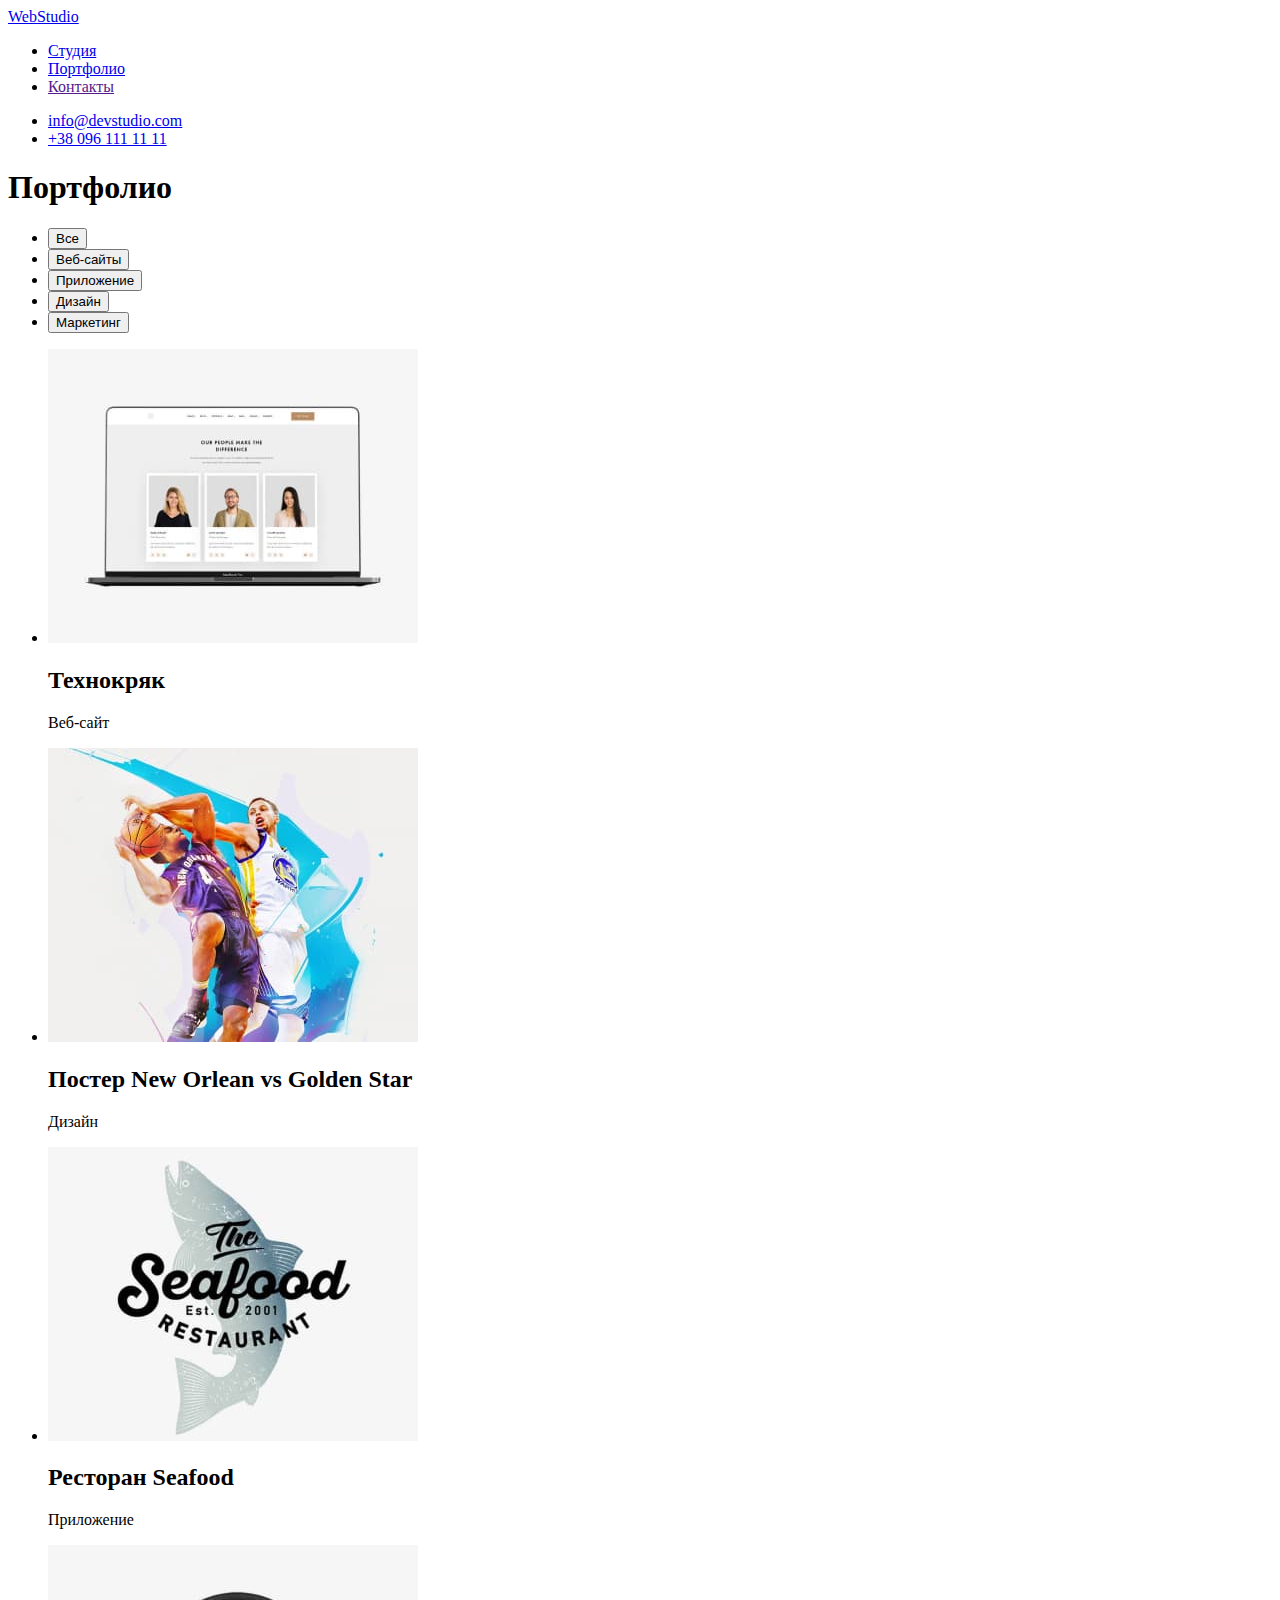
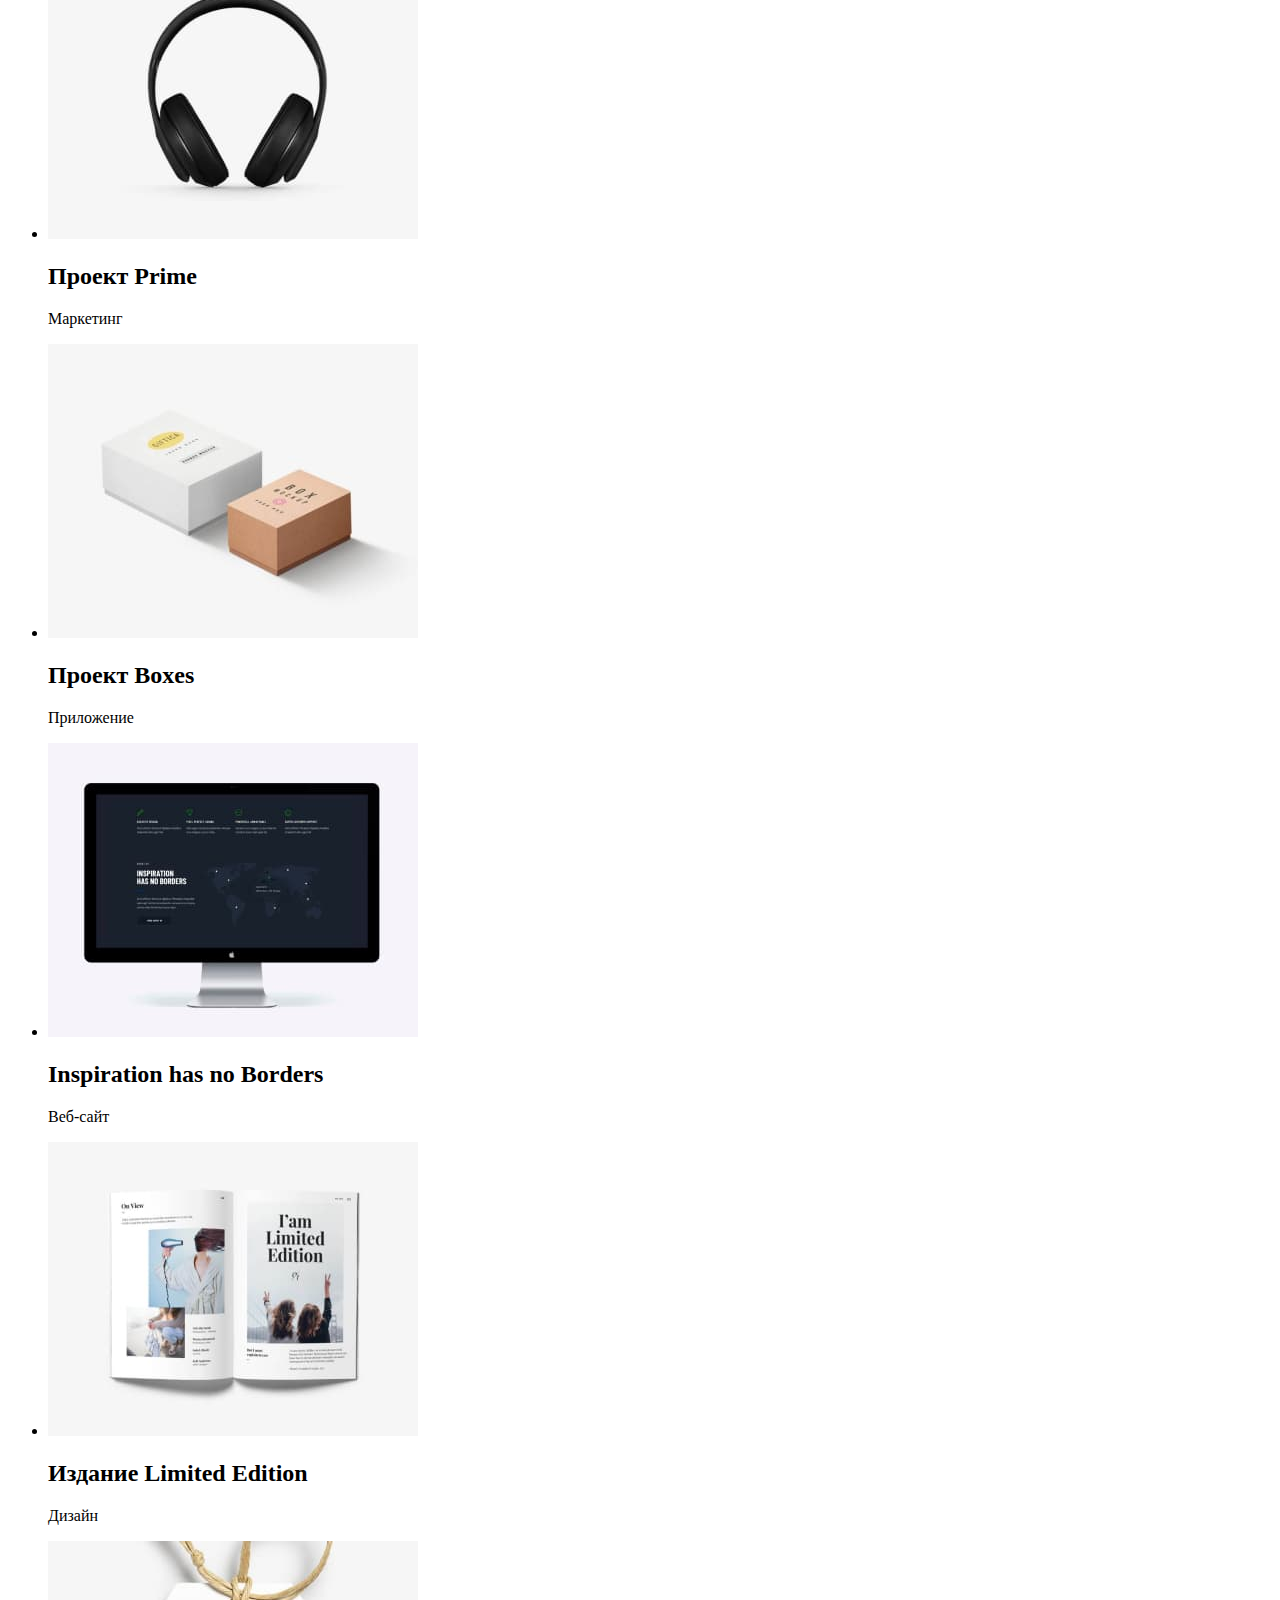
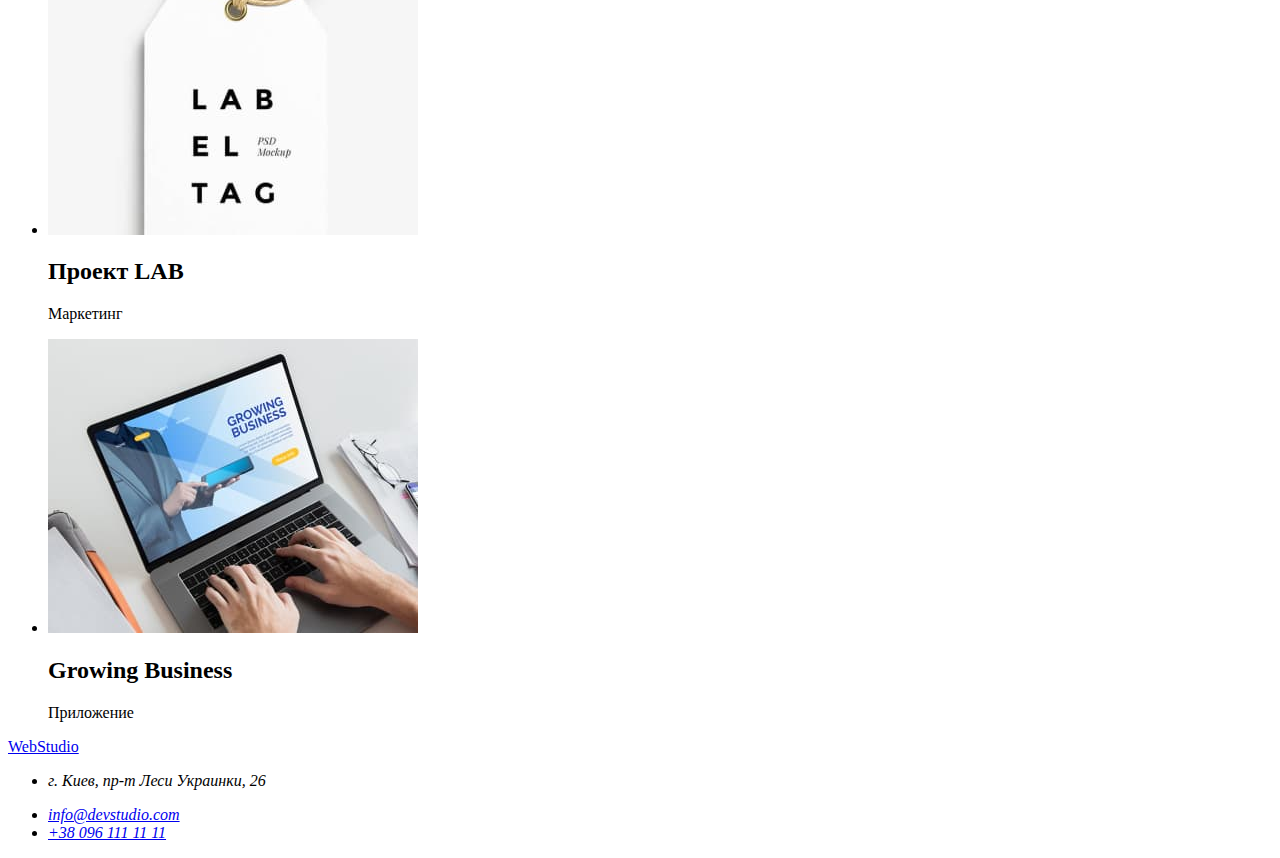
==== portfolio.html @ 628cbbda "Додано styles.css, додано розмітку portfolio.html" ====
<!DOCTYPE html>
<html lang="ru">
<head>
    <meta charset="UTF-8">
    <meta http-equiv="X-UA-Compatible" content="IE=edge">
    <meta name="viewport" content="width=device-width, initial-scale=1.0">
    <link rel="stylesheet" href="./css/styles.css">
    <title>Портфолио</title>
</head>
<body>
    <header>
        <nav>
        <a lang="en" href="./index.html">WebStudio</a>
        
            <ul>
                <li>
                    <a href="./index.html">Студия</a>
                </li>
                <li>
                    <a href="./portfolio.html">Портфолио</a>
                </li>
                <li>
                    <a href="">Контакты</a>
                </li>
            </ul>
        </nav>

        <ul>
            <li>
                <a href="mailto:info@devstudio.com">info@devstudio.com</a>
            </li>
            <li>
                <a href="callto:+380961111111">+38 096 111 11 11</a>
            </li>
        </ul>    
    </header>
    <main>
        <section>
           <h1>Портфолио</h1>
           <ul>
               <li>
                   <button type="button">Все</button>
               </li>
               <li>
                <button type="button">Веб-сайты</button>
                </li>
                <li>
                    <button type="button">Приложение</button>
                </li>
                <li>
                    <button type="button">Дизайн</button>
                </li>
                <li>
                    <button type="button">Маркетинг</button>
                </li>
           </ul>
           <ul>
               <li>
                   <img src="./images/portfolio-pic-1.jpg" alt="Логотип Технокряк" width="370" height="294">
                   <h2>Технокряк</h2>
                   <p>Веб-сайт</p>
               </li>
               <li>
                   <img src="./images/portfolio-pic-2.jpg" alt="Постер New Orlean vs Golden Star" width="370" height="294">
                   <h2>Постер New Orlean vs Golden Star</h2>
                   <p>Дизайн</p>
                </li>
                <li>
                    <img src="./images/portfolio-pic-3.jpg" alt="Логотип Ресторана Seafood" width="370" height="294">
                    <h2>Ресторан Seafood</h2>
                    <p>Приложение</p>
                </li>
                <li>
                    <img src="./images/portfolio-pic-4.jpg" alt="Логотип Проекта Prime" width="370" height="294">
                    <h2>Проект Prime</h2>
                    <p>Маркетинг</p>
                </li>
                <li>
                    <img src="./images/portfolio-pic-5.jpg" alt="Логотип Проекта Boxes" width="370" height="294">
                    <h2>Проект Boxes</h2>
                    <p>Приложение</p>
                </li>
                <li>
                    <img src="./images/portfolio-pic-6.jpg" alt="Логотип Inspiration has no Borders" width="370" height="294">
                    <h2 lang="en">Inspiration has no Borders</h2>
                    <p>Веб-сайт</p>
                </li>
                <li>
                    <img src="./images/portfolio-pic-7.jpg" alt="Логотип Издания Limited Edition" width="370" height="294">
                    <h2>Издание Limited Edition</h2>
                    <p>Дизайн</p>
                </li>
                <li>
                    <img src="./images/portfolio-pic-8.jpg" alt="Логотип Проект LAB" width="370" height="294">
                    <h2>Проект LAB</h2>
                    <p>Маркетинг</p>
                </li>
                <li>
                    <img src="./images/portfolio-pic-9.jpg" alt="Логотип Growing Business" width="370" height="294">
                    <h2 lang="en">Growing Business</h2>
                    <p>Приложение</p>
                </li>
           </ul>
        </section>
    </main>
    <footer>
        <a lang="en" href="./index.html">WebStudio</a>
        <address>
            <ul>
                <li>
                    <p>г. Киев, пр-т Леси Украинки, 26</p>
                </li>
                <li>
                    <a href="mailto:info@devstudio.com">info@devstudio.com</a>
                </li>
                <li>
                    <a href="callto:+380961111111">+38 096 111 11 11</a>
                </li>
            </ul>           
        </address>

    </footer>    
</body>
</html>
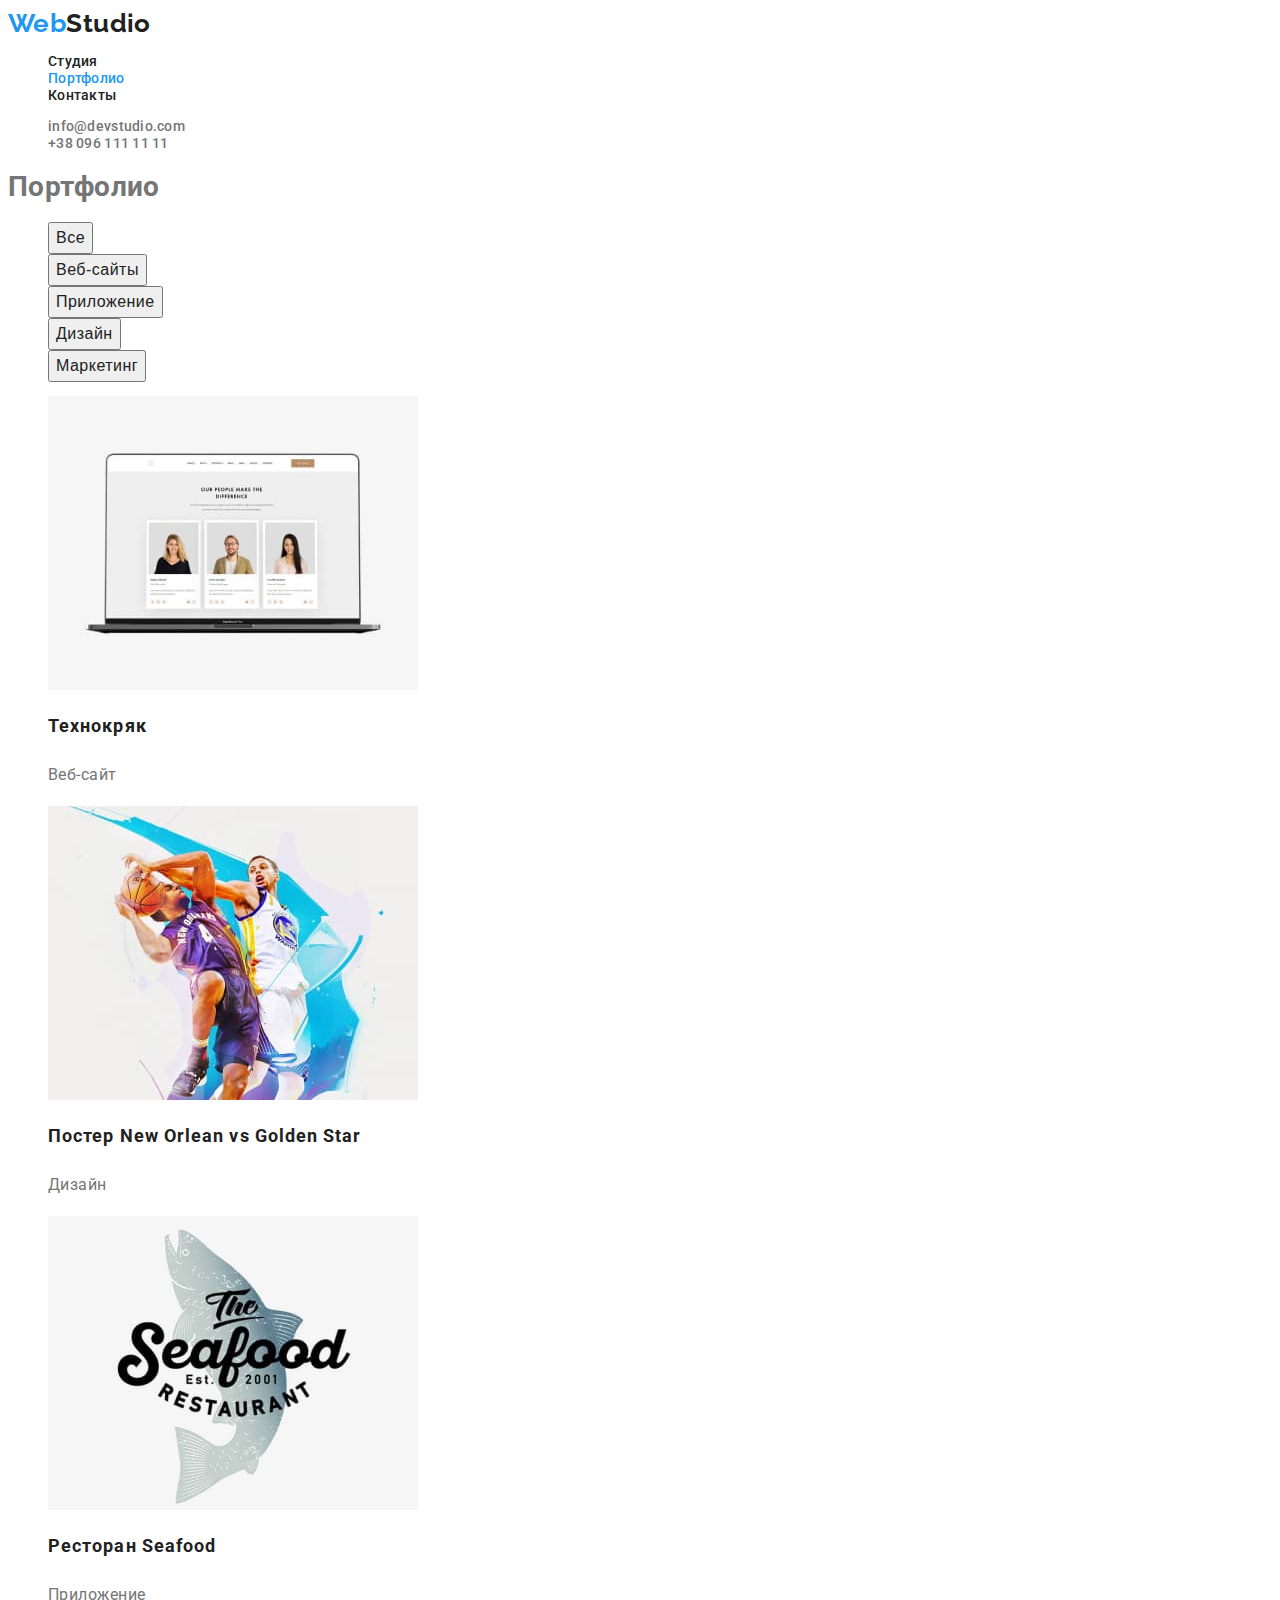
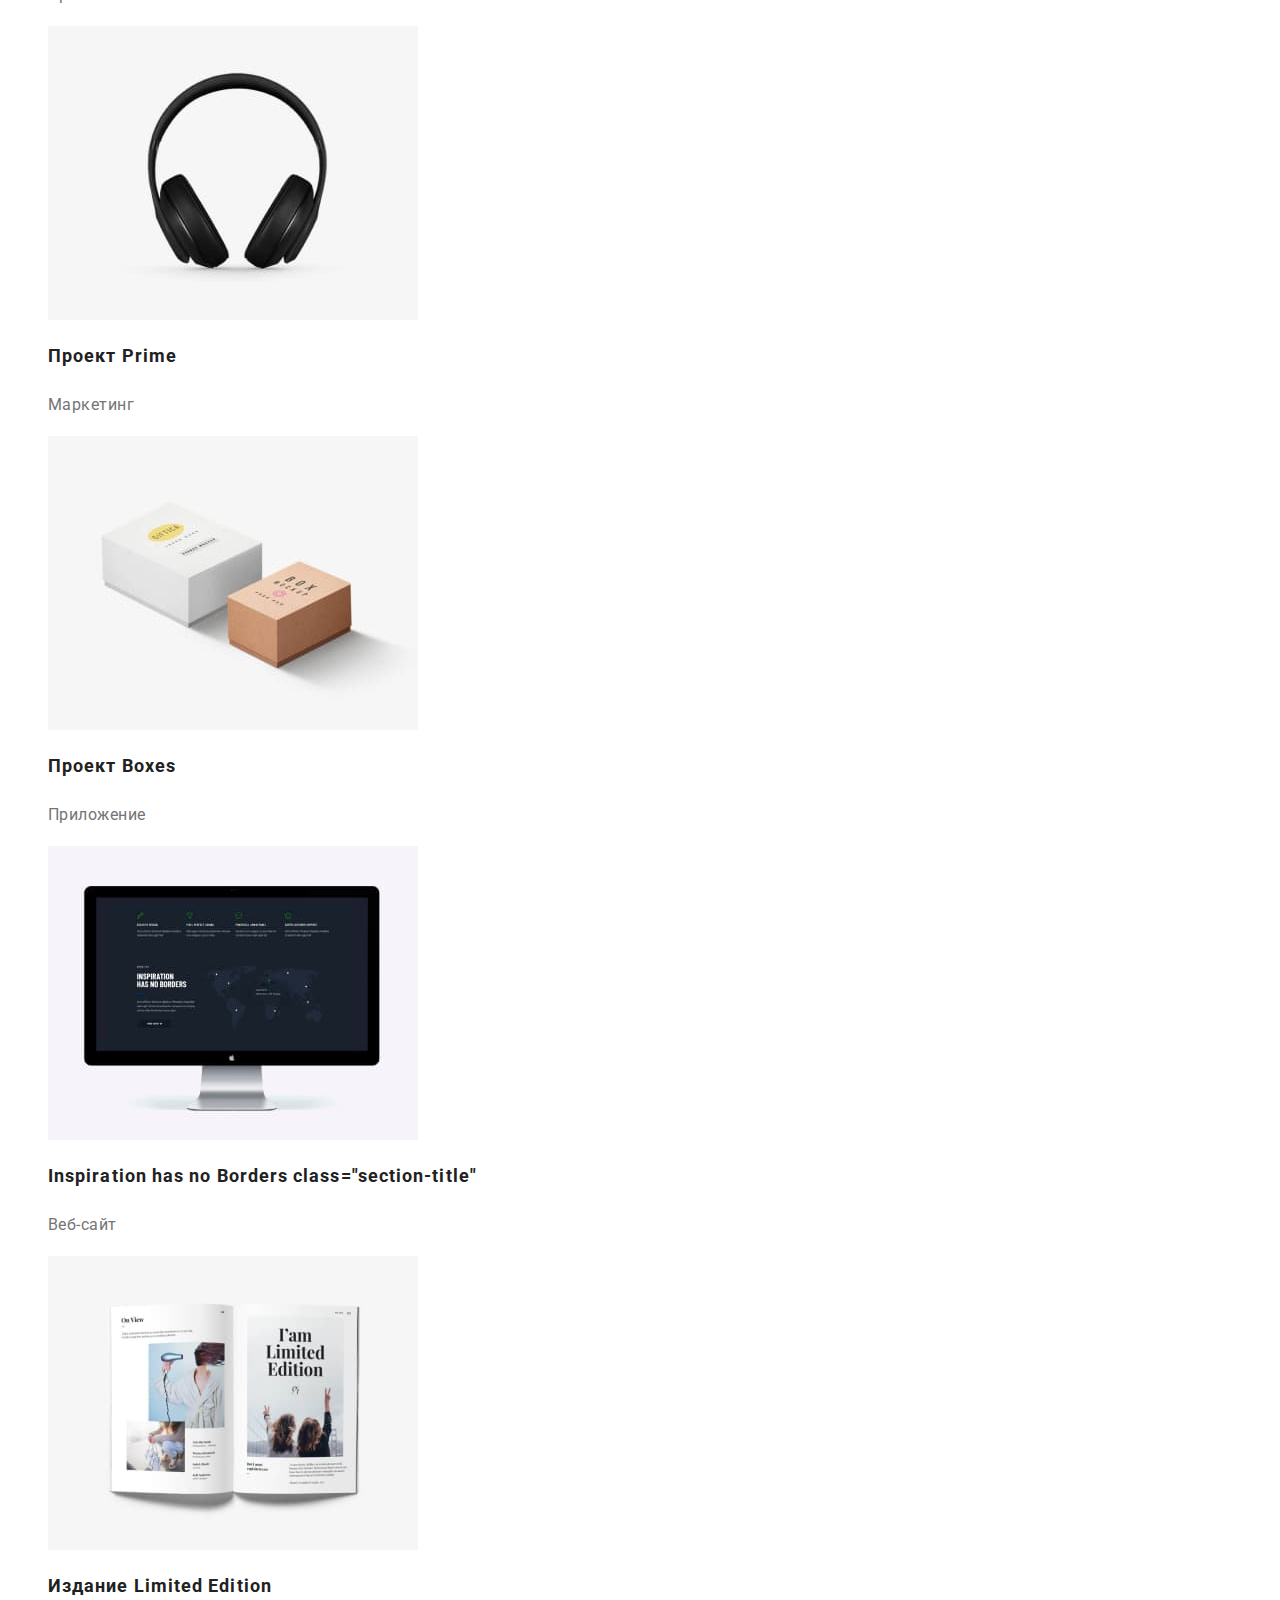
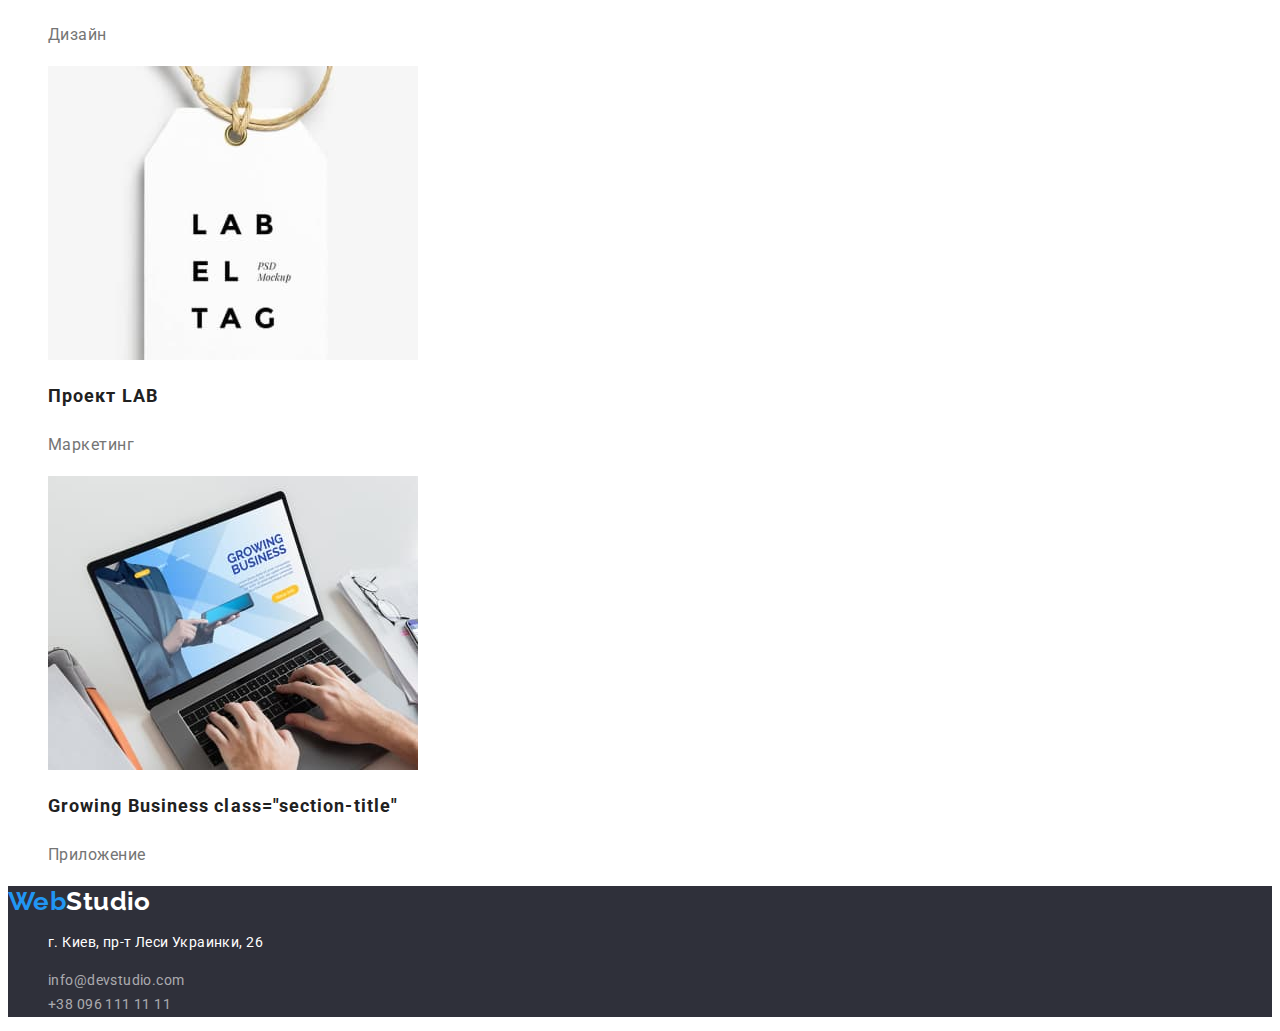
==== commit 48ce0da1: "Додано розмітку для portfolio.html,додано стилі для index.html та portfolio.html" ====
--- a/portfolio.html
+++ b/portfolio.html
@@ -4,121 +4,123 @@
     <meta charset="UTF-8">
     <meta http-equiv="X-UA-Compatible" content="IE=edge">
     <meta name="viewport" content="width=device-width, initial-scale=1.0">
+    <title>Портфолио</title>
+    <link href="https://fonts.googleapis.com/css2?family=Raleway:wght@700&family=Roboto:wght@400;500;700&display=swap" rel="stylesheet">
     <link rel="stylesheet" href="./css/styles.css">
-    <title>Портфолио</title>
 </head>
 <body>
     <header>
-        <nav>
-        <a lang="en" href="./index.html">WebStudio</a>
+        <nav class="navigation">
+        <a lang="en" href="./index.html" class="logo link">Web<span class="logo-top">Studio</span></a>
         
-            <ul>
+            <ul class="navigation-list list">
                 <li>
-                    <a href="./index.html">Студия</a>
+                    <a href="./index.html" class="link">Студия</a>
                 </li>
                 <li>
-                    <a href="./portfolio.html">Портфолио</a>
+                    <a href="./portfolio.html" class="link current">Портфолио</a>
                 </li>
                 <li>
-                    <a href="">Контакты</a>
+                    <a href="" class="link">Контакты</a>
                 </li>
             </ul>
         </nav>
 
-        <ul>
-            <li>
-                <a href="mailto:info@devstudio.com">info@devstudio.com</a>
+        <ul class="contacts-list list">
+            <li class="contact-item">
+                <a href="mailto:info@devstudio.com" class="link">info@devstudio.com</a>
             </li>
-            <li>
-                <a href="callto:+380961111111">+38 096 111 11 11</a>
+            <li class="contact-item">
+                <a href="callto:+380961111111" class="link">+38 096 111 11 11</a>
             </li>
-        </ul>    
+        </ul>
+        
     </header>
     <main>
         <section>
            <h1>Портфолио</h1>
-           <ul>
+           <ul class="filter-list list">
                <li>
-                   <button type="button">Все</button>
+                   <button type="button" class="filter-btn btn">Все</button>
                </li>
                <li>
-                <button type="button">Веб-сайты</button>
+                <button type="button" class="filter-btn btn">Веб-сайты</button>
                 </li>
                 <li>
-                    <button type="button">Приложение</button>
+                    <button type="button" class="filter-btn btn">Приложение</button>
                 </li>
                 <li>
-                    <button type="button">Дизайн</button>
+                    <button type="button" class="filter-btn btn">Дизайн</button>
                 </li>
                 <li>
-                    <button type="button">Маркетинг</button>
+                    <button type="button" class="filter-btn btn">Маркетинг</button>
                 </li>
            </ul>
-           <ul>
+           <ul class="project-list list">
                <li>
                    <img src="./images/portfolio-pic-1.jpg" alt="Логотип Технокряк" width="370" height="294">
-                   <h2>Технокряк</h2>
-                   <p>Веб-сайт</p>
+                   <h2 class="project-title">Технокряк</h2>
+                   <p class="project-text">Веб-сайт</p>
                </li>
                <li>
                    <img src="./images/portfolio-pic-2.jpg" alt="Постер New Orlean vs Golden Star" width="370" height="294">
-                   <h2>Постер New Orlean vs Golden Star</h2>
-                   <p>Дизайн</p>
+                   <h2 class="project-title">Постер New Orlean vs Golden Star</h2>
+                   <p class="project-text">Дизайн</p>
                 </li>
                 <li>
                     <img src="./images/portfolio-pic-3.jpg" alt="Логотип Ресторана Seafood" width="370" height="294">
-                    <h2>Ресторан Seafood</h2>
-                    <p>Приложение</p>
+                    <h2 class="project-title">Ресторан Seafood</h2>
+                    <p class="project-text">Приложение</p>
                 </li>
                 <li>
                     <img src="./images/portfolio-pic-4.jpg" alt="Логотип Проекта Prime" width="370" height="294">
-                    <h2>Проект Prime</h2>
-                    <p>Маркетинг</p>
+                    <h2 class="project-title">Проект Prime</h2>
+                    <p class="project-text">Маркетинг</p>
                 </li>
                 <li>
                     <img src="./images/portfolio-pic-5.jpg" alt="Логотип Проекта Boxes" width="370" height="294">
-                    <h2>Проект Boxes</h2>
-                    <p>Приложение</p>
+                    <h2 class="project-title">Проект Boxes</h2>
+                    <p class="project-text">Приложение</p>
                 </li>
                 <li>
                     <img src="./images/portfolio-pic-6.jpg" alt="Логотип Inspiration has no Borders" width="370" height="294">
-                    <h2 lang="en">Inspiration has no Borders</h2>
-                    <p>Веб-сайт</p>
+                    <h2 lang="en" class="project-title" >Inspiration has no Borders class="section-title"</h2>
+                    <p class="project-text">Веб-сайт</p>
                 </li>
                 <li>
                     <img src="./images/portfolio-pic-7.jpg" alt="Логотип Издания Limited Edition" width="370" height="294">
-                    <h2>Издание Limited Edition</h2>
-                    <p>Дизайн</p>
+                    <h2 class="project-title">Издание Limited Edition</h2>
+                    <p class="project-text">Дизайн</p>
                 </li>
                 <li>
                     <img src="./images/portfolio-pic-8.jpg" alt="Логотип Проект LAB" width="370" height="294">
-                    <h2>Проект LAB</h2>
-                    <p>Маркетинг</p>
+                    <h2 class="project-title">Проект LAB</h2>
+                    <p class="project-text">Маркетинг</p>
                 </li>
                 <li>
                     <img src="./images/portfolio-pic-9.jpg" alt="Логотип Growing Business" width="370" height="294">
-                    <h2 lang="en">Growing Business</h2>
-                    <p>Приложение</p>
+                    <h2 lang="en" class="project-title">Growing Business class="section-title"</h2>
+                    <p class="project-text">Приложение</p>
                 </li>
            </ul>
         </section>
     </main>
-    <footer>
-        <a lang="en" href="./index.html">WebStudio</a>
-        <address>
-            <ul>
+    <footer class="footer">
+        <a lang="en" href="./index.html" class="logo link">Web<span class="logo-bottom">Studio</span></a>
+        <address class="address">
+            <ul class="list">
                 <li>
-                    <p>г. Киев, пр-т Леси Украинки, 26</p>
+                    <p class="address-text">г. Киев, пр-т Леси Украинки, 26</p>
                 </li>
                 <li>
-                    <a href="mailto:info@devstudio.com">info@devstudio.com</a>
+                    <a href="mailto:info@devstudio.com" class="link">info@devstudio.com</a>
                 </li>
                 <li>
-                    <a href="callto:+380961111111">+38 096 111 11 11</a>
+                    <a href="callto:+380961111111" class="link">+38 096 111 11 11</a>
                 </li>
             </ul>           
         </address>
 
-    </footer>    
+    </footer>
 </body>
 </html>--- a/css/styles.css
+++ b/css/styles.css
@@ -0,0 +1,206 @@
+
+:root{
+--primary-text-color: #757575; 
+--title-text-color: #212121;
+--main-white-color: #fff;
+--accent-color: #2196F3;
+--background-color: #2F303A;
+--secondary-background-color: #F5F4FA;
+}
+
+body{
+    background-color: var(--main-white-color);
+    color: var(--primary-text-color); 
+    font-family: Roboto, sans-serif; 
+    font-size: 14px;
+    line-height: 1.71x;
+    letter-spacing: 0.03em;
+}
+
+.list {
+    list-style: none;
+}
+
+.link{
+    text-decoration: none;
+}
+
+.btn{
+    cursor: pointer;
+}
+
+
+/* Header */
+.logo {
+    color: var(--accent-color);
+    font-family: Raleway, sans-serif;
+    font-weight: 700;
+    font-size: 26px;
+    line-height: 1.19;
+    
+   }
+
+.logo-top{
+    color: var(--title-text-color);
+}
+
+.navigation-list .link {
+    color: var(--title-text-color);
+    font-weight: 500;
+    font-size: 14px;
+    line-height: 1.14;
+    letter-spacing: 0.02em;
+}
+
+.navigation-list .link.current{
+    color: var(--accent-color);
+}
+
+.navigation-list .link:hover,
+.navigation-list .link:focus {
+    color: var(--accent-color);
+}
+
+.contacts-list .link {
+    color: var(--primary-text-color);
+    font-weight: 500;
+    font-size: 14px;
+    line-height: 1.14;
+    letter-spacing: 0.02em;
+}
+
+.contacts-list .link:hover,
+.contacts-list .link:focus {
+    color: var(--accent-color);
+}
+
+/* HERO */
+
+.hero{
+    background-color: var(--background-color);
+}
+.hero-title {
+    color: var(--main-white-color);
+    font-weight: 900;
+    font-size: 44px;
+    line-height: 1.36;
+    text-align: center;
+    letter-spacing: 0.06em;
+    text-transform: uppercase;
+}
+.hero-btn {
+    background-color:var(--accent-color);
+    color: var(--main-white-color);
+    font-style: inherit;
+    font-weight: 700;
+    font-size: 16px;
+    line-height: 1.88;
+    display: flex;
+    align-items: center;
+    text-align: center;
+    letter-spacing: 0.06em;
+   }
+
+.features-name {
+    color: var(--title-text-color);
+    font-weight: 700;
+    font-size: 14px;
+    line-height: 1.14;
+    letter-spacing: 0.03em;
+    text-transform: uppercase;
+}
+
+.title{
+    color: var(--title-text-color);
+    font-weight: 700;
+    font-size: 36px;
+    line-height: 1.17;
+    text-align: center;
+    letter-spacing: 0.03em;
+}
+
+
+.team {
+    background-color: var(--secondary-background-color);
+}
+
+.team-name{
+    color: var(--title-text-color);
+    font-weight: 500;
+    font-size: 16px;
+    line-height: 1.19;
+    text-align: center;
+    letter-spacing: 0.03em;
+}
+
+.team-text{
+    font-size: 16px;
+    line-height: 1.19;
+    text-align: center;
+    letter-spacing: 0.03em;
+}
+
+
+
+/* Footer */
+.footer {
+    background-color: var(--background-color);
+}
+
+
+.logo-bottom {
+    color: var(--main-white-color)
+}
+
+.address {
+    font-style: normal;
+}
+
+.address-text {
+    color: var(--main-white-color);
+    font-size: 14px;
+    line-height: 1.71;
+    letter-spacing: 0.03em;
+}
+
+.address .link{
+    color: rgba(255, 255, 255, 0.6);
+    font-size: 14px;
+    line-height: 1.71;
+    letter-spacing: 0.03em;
+}
+.address .link:hover,
+.address .link:focus {
+    color: var(--accent-color);
+}
+
+/* PORTFOLIO */
+.filter-btn{
+  color: var(--title-text-color);
+  font-style: inherit;
+  font-weight: 500;
+font-size: 16px;
+line-height: 1.62;
+text-align: center;
+letter-spacing: 0.03em; 
+}
+
+.filter-btn:hover,
+.filter-btn:focus{
+    background-color: var(--accent-color);
+    color: var(--main-white-color)
+}
+
+.project-title{
+    color: var(--title-text-color);
+    font-weight: 700;
+    font-size: 18px;
+    line-height: 2;
+    letter-spacing: 0.06em;
+}
+
+.project-text{
+    font-size: 16px;
+    line-height: 1.88;
+    letter-spacing: 0.03em;
+}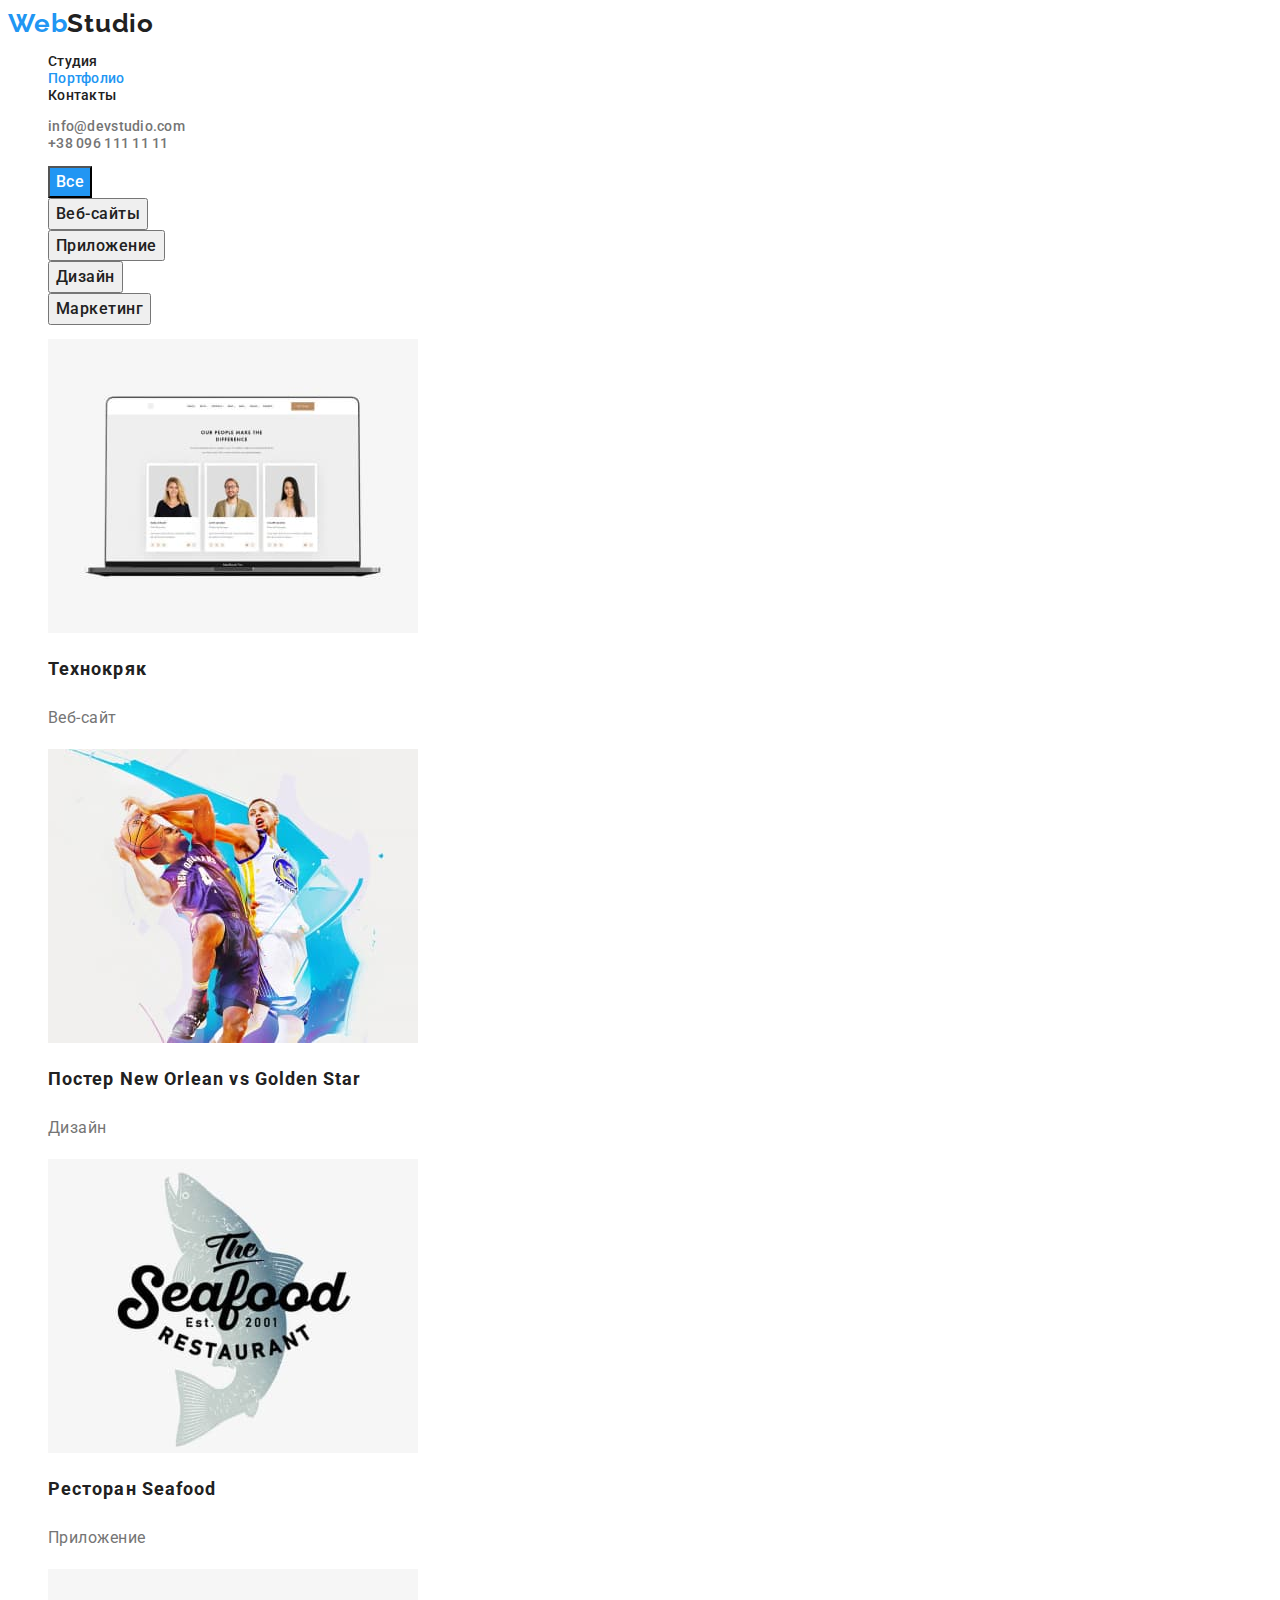
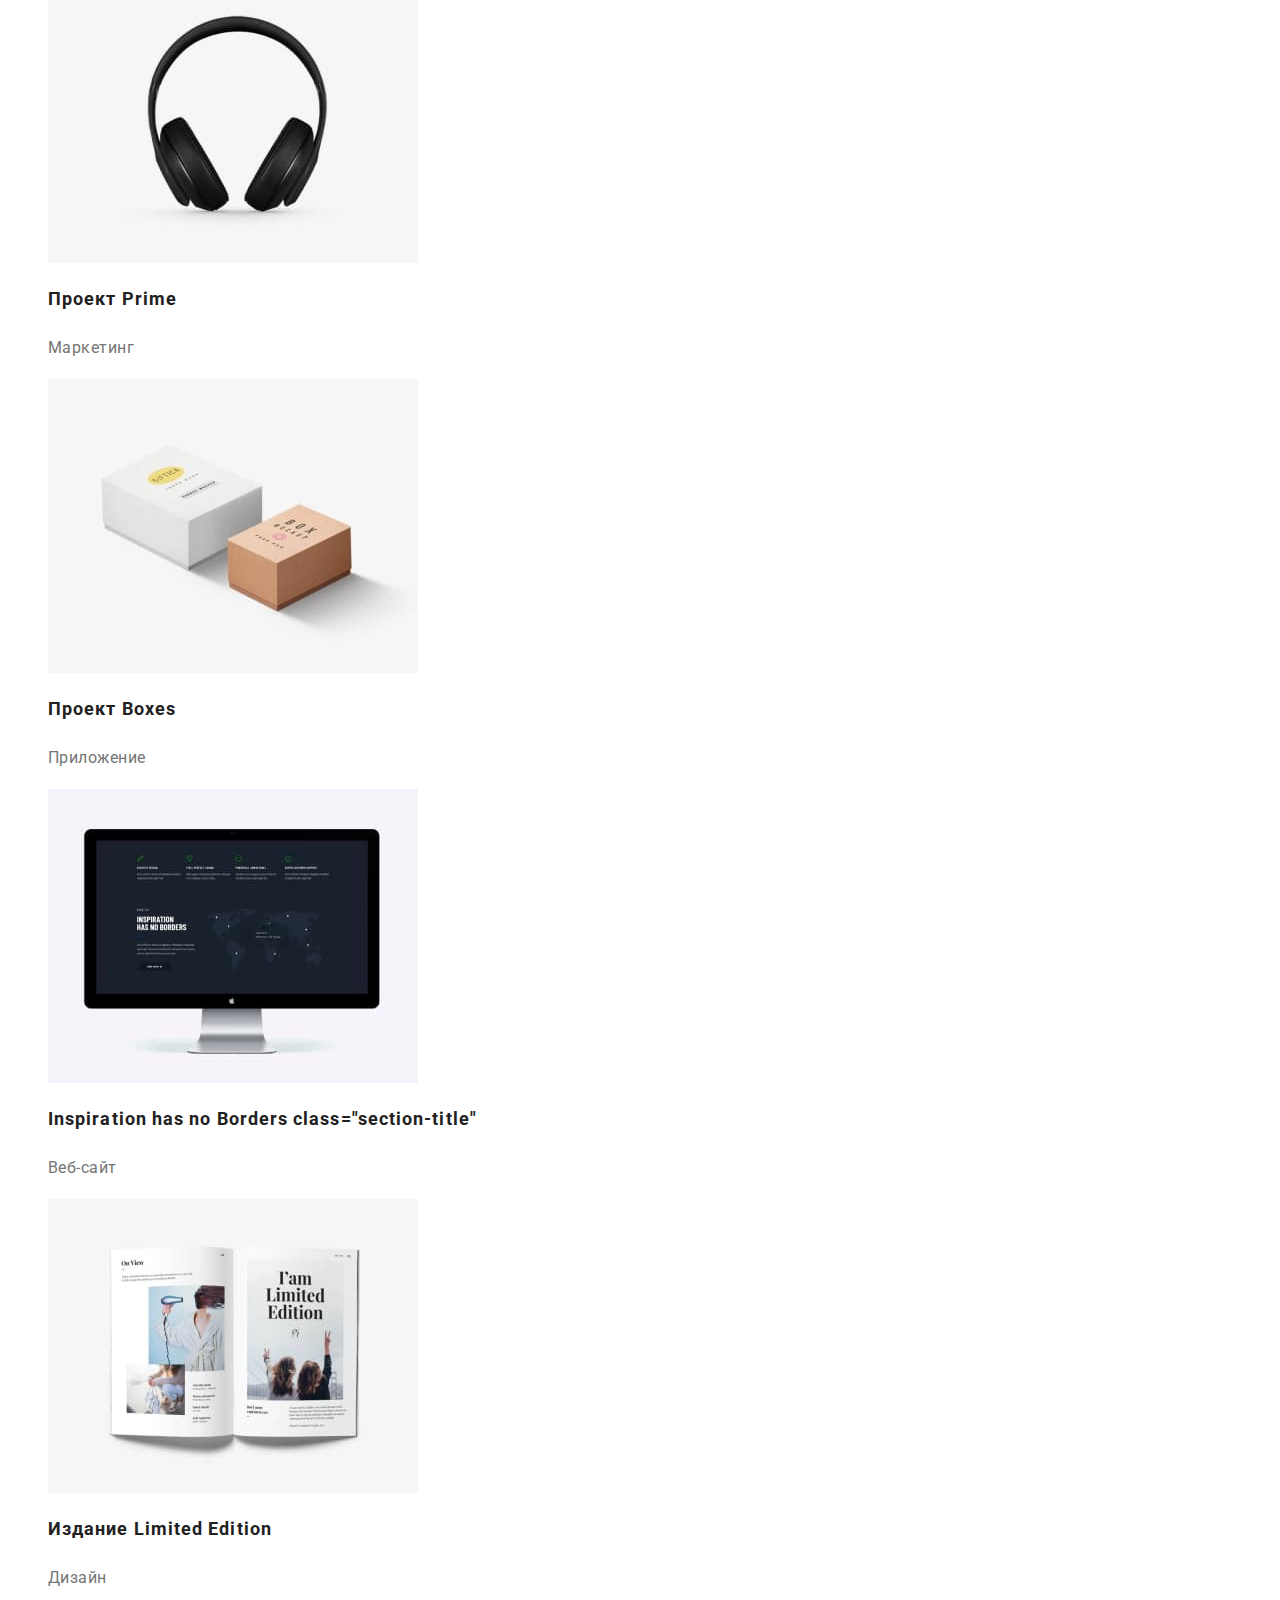
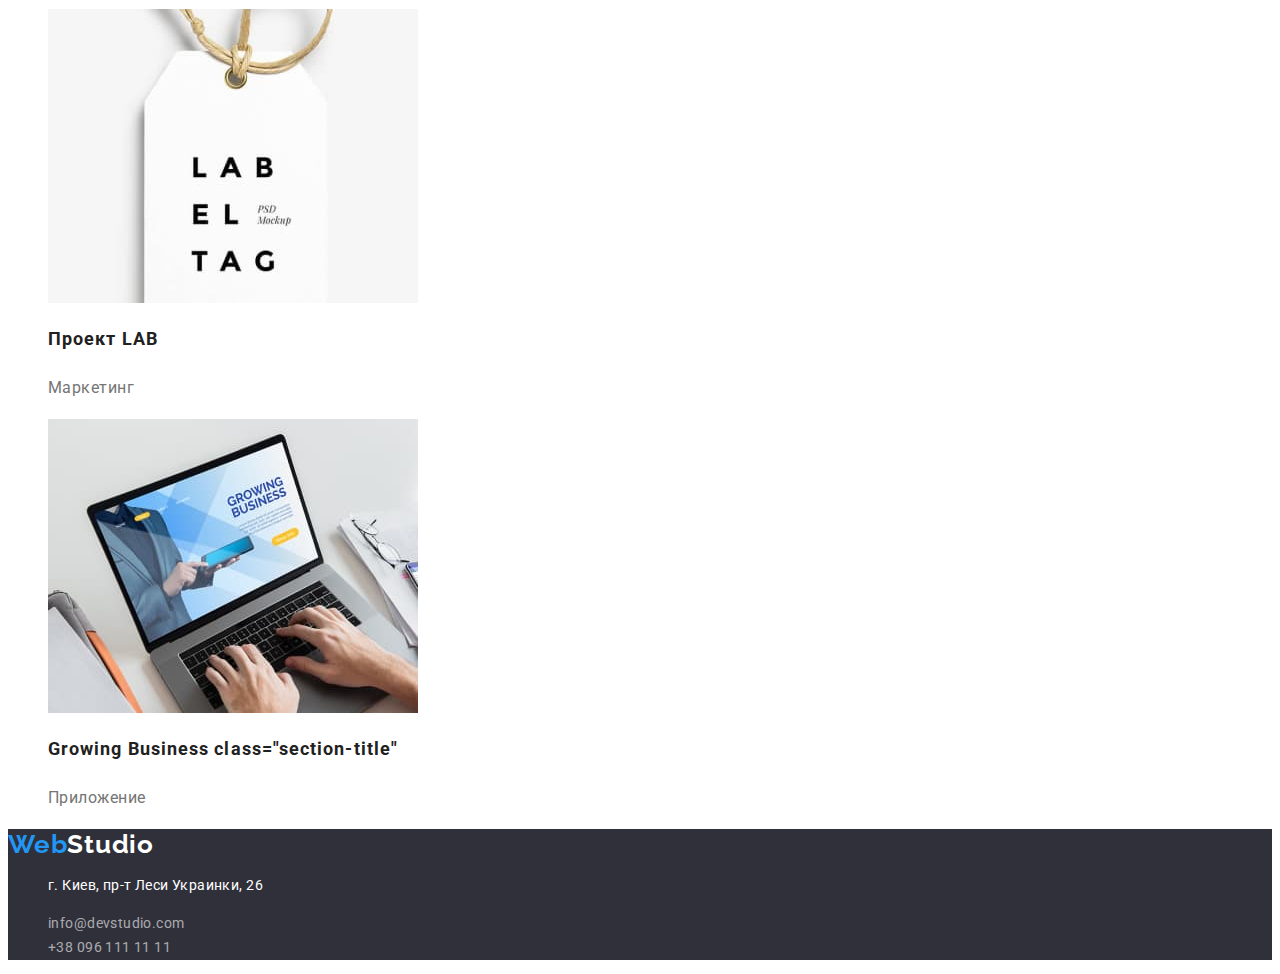
==== commit daa1e1b8: "Виправлені недоліки" ====
--- a/portfolio.html
+++ b/portfolio.html
@@ -38,10 +38,10 @@
     </header>
     <main>
         <section>
-           <h1>Портфолио</h1>
+           <h1 hidden>Портфолио</h1>
            <ul class="filter-list list">
                <li>
-                   <button type="button" class="filter-btn btn">Все</button>
+                   <button type="button" class="filter-btn btn current-btn">Все</button>
                </li>
                <li>
                 <button type="button" class="filter-btn btn">Веб-сайты</button>
@@ -64,22 +64,22 @@
                </li>
                <li>
                    <img src="./images/portfolio-pic-2.jpg" alt="Постер New Orlean vs Golden Star" width="370" height="294">
-                   <h2 class="project-title">Постер New Orlean vs Golden Star</h2>
+                   <h2 class="project-title">Постер <span lang="en">New Orlean vs Golden Star</span></h2>
                    <p class="project-text">Дизайн</p>
                 </li>
                 <li>
                     <img src="./images/portfolio-pic-3.jpg" alt="Логотип Ресторана Seafood" width="370" height="294">
-                    <h2 class="project-title">Ресторан Seafood</h2>
+                    <h2 class="project-title">Ресторан <span lang="en">Seafood</span></h2>
                     <p class="project-text">Приложение</p>
                 </li>
                 <li>
                     <img src="./images/portfolio-pic-4.jpg" alt="Логотип Проекта Prime" width="370" height="294">
-                    <h2 class="project-title">Проект Prime</h2>
+                    <h2 class="project-title">Проект <span lang="en">Prime</span></h2>
                     <p class="project-text">Маркетинг</p>
                 </li>
                 <li>
                     <img src="./images/portfolio-pic-5.jpg" alt="Логотип Проекта Boxes" width="370" height="294">
-                    <h2 class="project-title">Проект Boxes</h2>
+                    <h2 class="project-title">Проект <span lang="en">Boxes</span></h2>
                     <p class="project-text">Приложение</p>
                 </li>
                 <li>
@@ -89,12 +89,12 @@
                 </li>
                 <li>
                     <img src="./images/portfolio-pic-7.jpg" alt="Логотип Издания Limited Edition" width="370" height="294">
-                    <h2 class="project-title">Издание Limited Edition</h2>
+                    <h2 class="project-title">Издание <span lang="en">Limited Edition</span></h2>
                     <p class="project-text">Дизайн</p>
                 </li>
                 <li>
                     <img src="./images/portfolio-pic-8.jpg" alt="Логотип Проект LAB" width="370" height="294">
-                    <h2 class="project-title">Проект LAB</h2>
+                    <h2 class="project-title">Проект <span lang="en">LAB</span></h2>
                     <p class="project-text">Маркетинг</p>
                 </li>
                 <li>
@@ -120,7 +120,7 @@
                 </li>
             </ul>           
         </address>
-
+        
     </footer>
 </body>
 </html>--- a/css/styles.css
+++ b/css/styles.css
@@ -13,8 +13,6 @@
     color: var(--primary-text-color); 
     font-family: Roboto, sans-serif; 
     font-size: 14px;
-    line-height: 1.71x;
-    letter-spacing: 0.03em;
 }
 
 .list {
@@ -37,7 +35,7 @@
     font-weight: 700;
     font-size: 26px;
     line-height: 1.19;
-    
+    letter-spacing: 0.03em;    
    }
 
 .logo-top{
@@ -47,7 +45,6 @@
 .navigation-list .link {
     color: var(--title-text-color);
     font-weight: 500;
-    font-size: 14px;
     line-height: 1.14;
     letter-spacing: 0.02em;
 }
@@ -64,7 +61,6 @@
 .contacts-list .link {
     color: var(--primary-text-color);
     font-weight: 500;
-    font-size: 14px;
     line-height: 1.14;
     letter-spacing: 0.02em;
 }
@@ -91,12 +87,10 @@
 .hero-btn {
     background-color:var(--accent-color);
     color: var(--main-white-color);
-    font-style: inherit;
-    font-weight: 700;
-    font-size: 16px;
-    line-height: 1.88;
-    display: flex;
-    align-items: center;
+    font-family: inherit;
+    font-weight: 700;
+    font-size: 16px;
+    line-height: 1.88;  
     text-align: center;
     letter-spacing: 0.06em;
    }
@@ -104,10 +98,14 @@
 .features-name {
     color: var(--title-text-color);
     font-weight: 700;
-    font-size: 14px;
     line-height: 1.14;
     letter-spacing: 0.03em;
     text-transform: uppercase;
+}
+
+.features-text{
+    line-height: 1.71;
+    letter-spacing: 0.03em;
 }
 
 .title{
@@ -122,6 +120,10 @@
 
 .team {
     background-color: var(--secondary-background-color);
+}
+
+.team-item{
+    background-color: var(--main-white-color);
 }
 
 .team-name{
@@ -158,14 +160,12 @@
 
 .address-text {
     color: var(--main-white-color);
-    font-size: 14px;
     line-height: 1.71;
     letter-spacing: 0.03em;
 }
 
 .address .link{
     color: rgba(255, 255, 255, 0.6);
-    font-size: 14px;
     line-height: 1.71;
     letter-spacing: 0.03em;
 }
@@ -177,7 +177,7 @@
 /* PORTFOLIO */
 .filter-btn{
   color: var(--title-text-color);
-  font-style: inherit;
+  font-family: inherit;
   font-weight: 500;
 font-size: 16px;
 line-height: 1.62;
@@ -185,6 +185,11 @@
 letter-spacing: 0.03em; 
 }
 
+.current-btn{
+    background-color: var(--accent-color);
+    color: var(--main-white-color)
+}
+
 .filter-btn:hover,
 .filter-btn:focus{
     background-color: var(--accent-color);
@@ -203,4 +208,5 @@
     font-size: 16px;
     line-height: 1.88;
     letter-spacing: 0.03em;
-}+}
+
